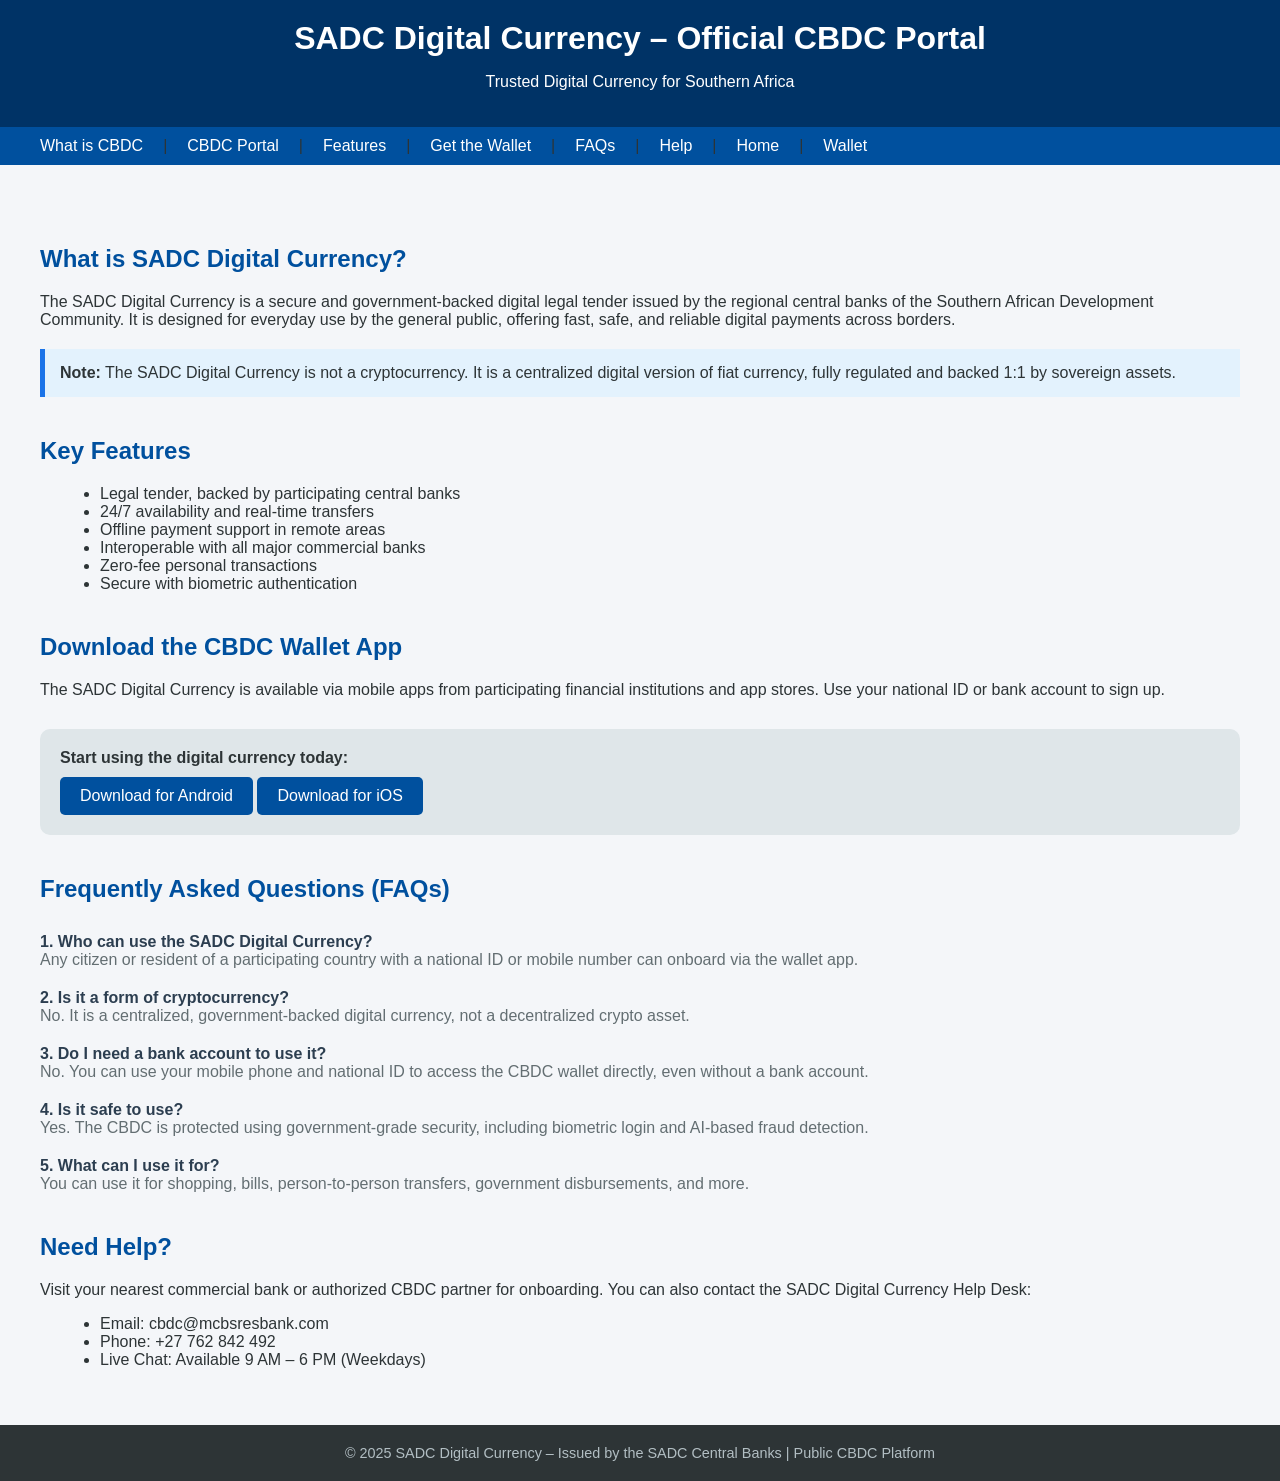
==== home.html @ 8e4dda39 "home.html" ====
<!DOCTYPE html>
<html lang="en">
<head>
  <meta charset="UTF-8" />
  <meta name="viewport" content="width=device-width, initial-scale=1.0"/>
  <title>SADC Digital Currency – Official CBDC Portal</title>
  <style>
    body {
      font-family: 'Segoe UI', sans-serif;
      margin: 0;
      padding: 0;
      background-color: #f4f6f9;
      color: #2d3436;
    }
    header {
      background-color: #003366;
      color: white;
      padding: 20px 40px;
      text-align: center;
    }
    header h1 {
      margin: 0;
    }
    nav {
      background-color: #00509e;
      padding: 10px 40px;
      display: flex;
      gap: 20px;
    }
    nav a {
      color: white;
      text-decoration: none;
      font-weight: 500;
    }
    .container {
      max-width: 1200px;
      margin: 0 auto;
      padding: 40px;
    }
    h2 {
      color: #00509e;
      margin-top: 40px;
    }
    ul {
      margin-left: 20px;
    }
    .faq-section {
      margin-top: 30px;
    }
    .faq-question {
      font-weight: bold;
      color: #2c3e50;
      margin-top: 20px;
    }
    .faq-answer {
      color: #636e72;
      margin-bottom: 10px;
    }
    .cta {
      background-color: #dfe6e9;
      padding: 20px;
      border-radius: 10px;
      margin-top: 30px;
    }
    .cta a {
      display: inline-block;
      background-color: #00509e;
      color: white;
      padding: 10px 20px;
      text-decoration: none;
      border-radius: 5px;
      margin-top: 10px;
    }
    footer {
      background-color: #2d3436;
      color: #b2bec3;
      padding: 20px;
      text-align: center;
      font-size: 0.9em;
    }
    .highlight {
      background: #e3f2fd;
      border-left: 5px solid #1a73e8;
      padding: 15px;
      margin: 20px 0;
    }
  </style>
</head>
<body>

<header>
  <h1>SADC Digital Currency – Official CBDC Portal</h1>
  <p>Trusted Digital Currency for Southern Africa</p>
</header>

<nav>
  <a href="#what">What is CBDC</a>|
  <a href="index.html">CBDC Portal</a>|
  <a href="#features">Features</a>|
  <a href="#wallet">Get the Wallet</a>|
  <a href="#faq">FAQs</a>|
  <a href="#help">Help</a> |
  <a href="home.html">Home</a> |
  <a href="nationaltreasurytransactions.html">Wallet</a>
</nav>

<div class="container">

  <section id="what">
    <h2>What is SADC Digital Currency?</h2>
    <p>The SADC Digital Currency is a secure and government-backed digital legal tender issued by the regional central banks of the Southern African Development Community. It is designed for everyday use by the general public, offering fast, safe, and reliable digital payments across borders.</p>

    <div class="highlight">
      <strong>Note:</strong> The SADC Digital Currency is not a cryptocurrency. It is a centralized digital version of fiat currency, fully regulated and backed 1:1 by sovereign assets.
    </div>
  </section>

  <section id="features">
    <h2>Key Features</h2>
    <ul>
      <li>Legal tender, backed by participating central banks</li>
      <li>24/7 availability and real-time transfers</li>
      <li>Offline payment support in remote areas</li>
      <li>Interoperable with all major commercial banks</li>
      <li>Zero-fee personal transactions</li>
      <li>Secure with biometric authentication</li>
    </ul>
  </section>

  <section id="wallet">
    <h2>Download the CBDC Wallet App</h2>
    <p>The SADC Digital Currency is available via mobile apps from participating financial institutions and app stores. Use your national ID or bank account to sign up.</p>
    <div class="cta">
      <strong>Start using the digital currency today:</strong><br/>
      <a href="#">Download for Android</a>
      <a href="#">Download for iOS</a>
    </div>
  </section>

  <section id="faq">
    <h2>Frequently Asked Questions (FAQs)</h2>
    <div class="faq-section">
      <div class="faq-question">1. Who can use the SADC Digital Currency?</div>
      <div class="faq-answer">Any citizen or resident of a participating country with a national ID or mobile number can onboard via the wallet app.</div>

      <div class="faq-question">2. Is it a form of cryptocurrency?</div>
      <div class="faq-answer">No. It is a centralized, government-backed digital currency, not a decentralized crypto asset.</div>

      <div class="faq-question">3. Do I need a bank account to use it?</div>
      <div class="faq-answer">No. You can use your mobile phone and national ID to access the CBDC wallet directly, even without a bank account.</div>

      <div class="faq-question">4. Is it safe to use?</div>
      <div class="faq-answer">Yes. The CBDC is protected using government-grade security, including biometric login and AI-based fraud detection.</div>

      <div class="faq-question">5. What can I use it for?</div>
      <div class="faq-answer">You can use it for shopping, bills, person-to-person transfers, government disbursements, and more.</div>
    </div>
  </section>

  <section id="help">
    <h2>Need Help?</h2>
    <p>Visit your nearest commercial bank or authorized CBDC partner for onboarding. You can also contact the SADC Digital Currency Help Desk:</p>
    <ul>
      <li>Email: cbdc@mcbsresbank.com</li>

      <li>Phone: +27 762 842 492</li>

      <li>Live Chat: Available 9 AM – 6 PM (Weekdays)</li>
    </ul>
  </section>

</div>

<footer>
  &copy; 2025 SADC Digital Currency – Issued by the SADC Central Banks | Public CBDC Platform
</footer>

</body>
</html>
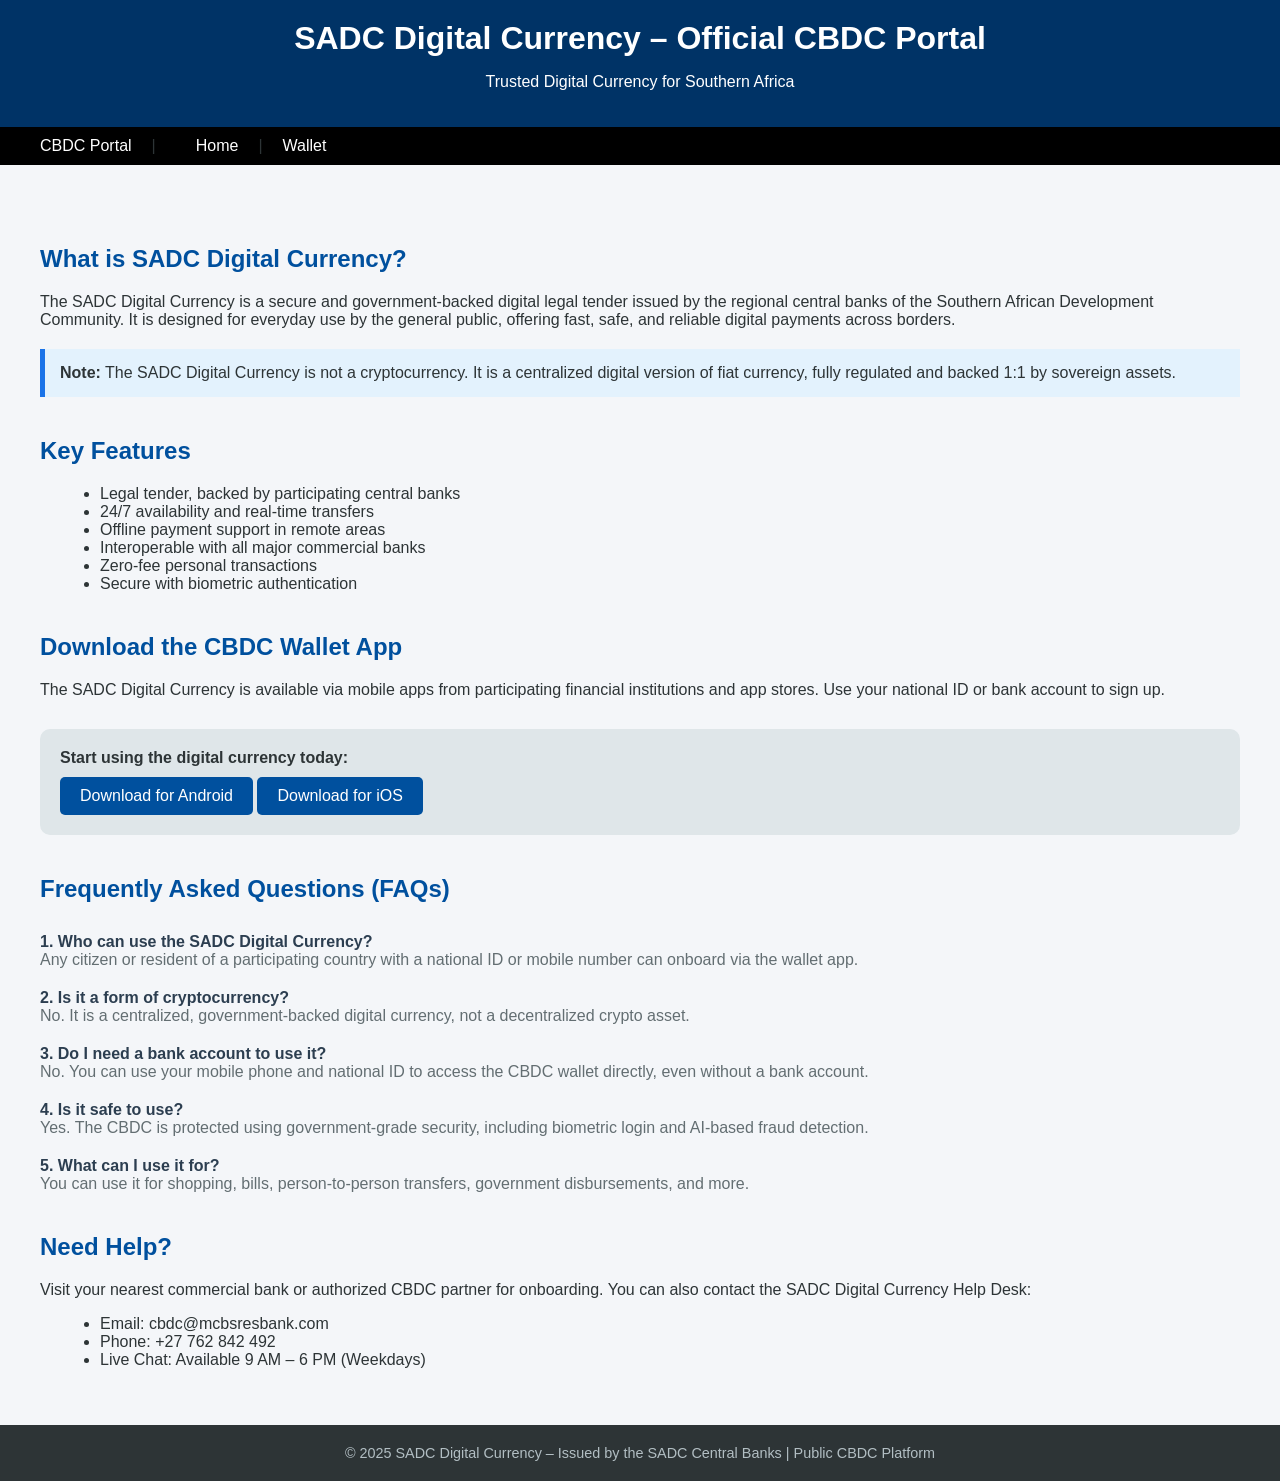
==== commit d376259a: "home.html" ====
--- a/home.html
+++ b/home.html
@@ -92,17 +92,25 @@
   <h1>SADC Digital Currency – Official CBDC Portal</h1>
   <p>Trusted Digital Currency for Southern Africa</p>
 </header>
-
-<nav>
-  <a href="#what">What is CBDC</a>|
-  <a href="index.html">CBDC Portal</a>|
-  <a href="#features">Features</a>|
-  <a href="#wallet">Get the Wallet</a>|
-  <a href="#faq">FAQs</a>|
-  <a href="#help">Help</a> |
-  <a href="home.html">Home</a> |
-  <a href="nationaltreasurytransactions.html">Wallet</a>
-</nav>
+<head>
+  <style>
+    nav a {
+      color: white;
+      text-decoration: none; /* Optional: Removes underline */
+    }
+    nav {
+      background-color: black; /* Optional: Add background color for contrast */
+    }
+  </style>
+</head>
+<body>
+  <nav>
+    <a href="index.html">CBDC Portal</a> |
+    <a href="#wallet">
+    <a href="home.html">Home</a> |
+    <a href="nationaltreasurytransactions.html">Wallet</a>
+  </nav>
+</body>
 
 <div class="container">
 
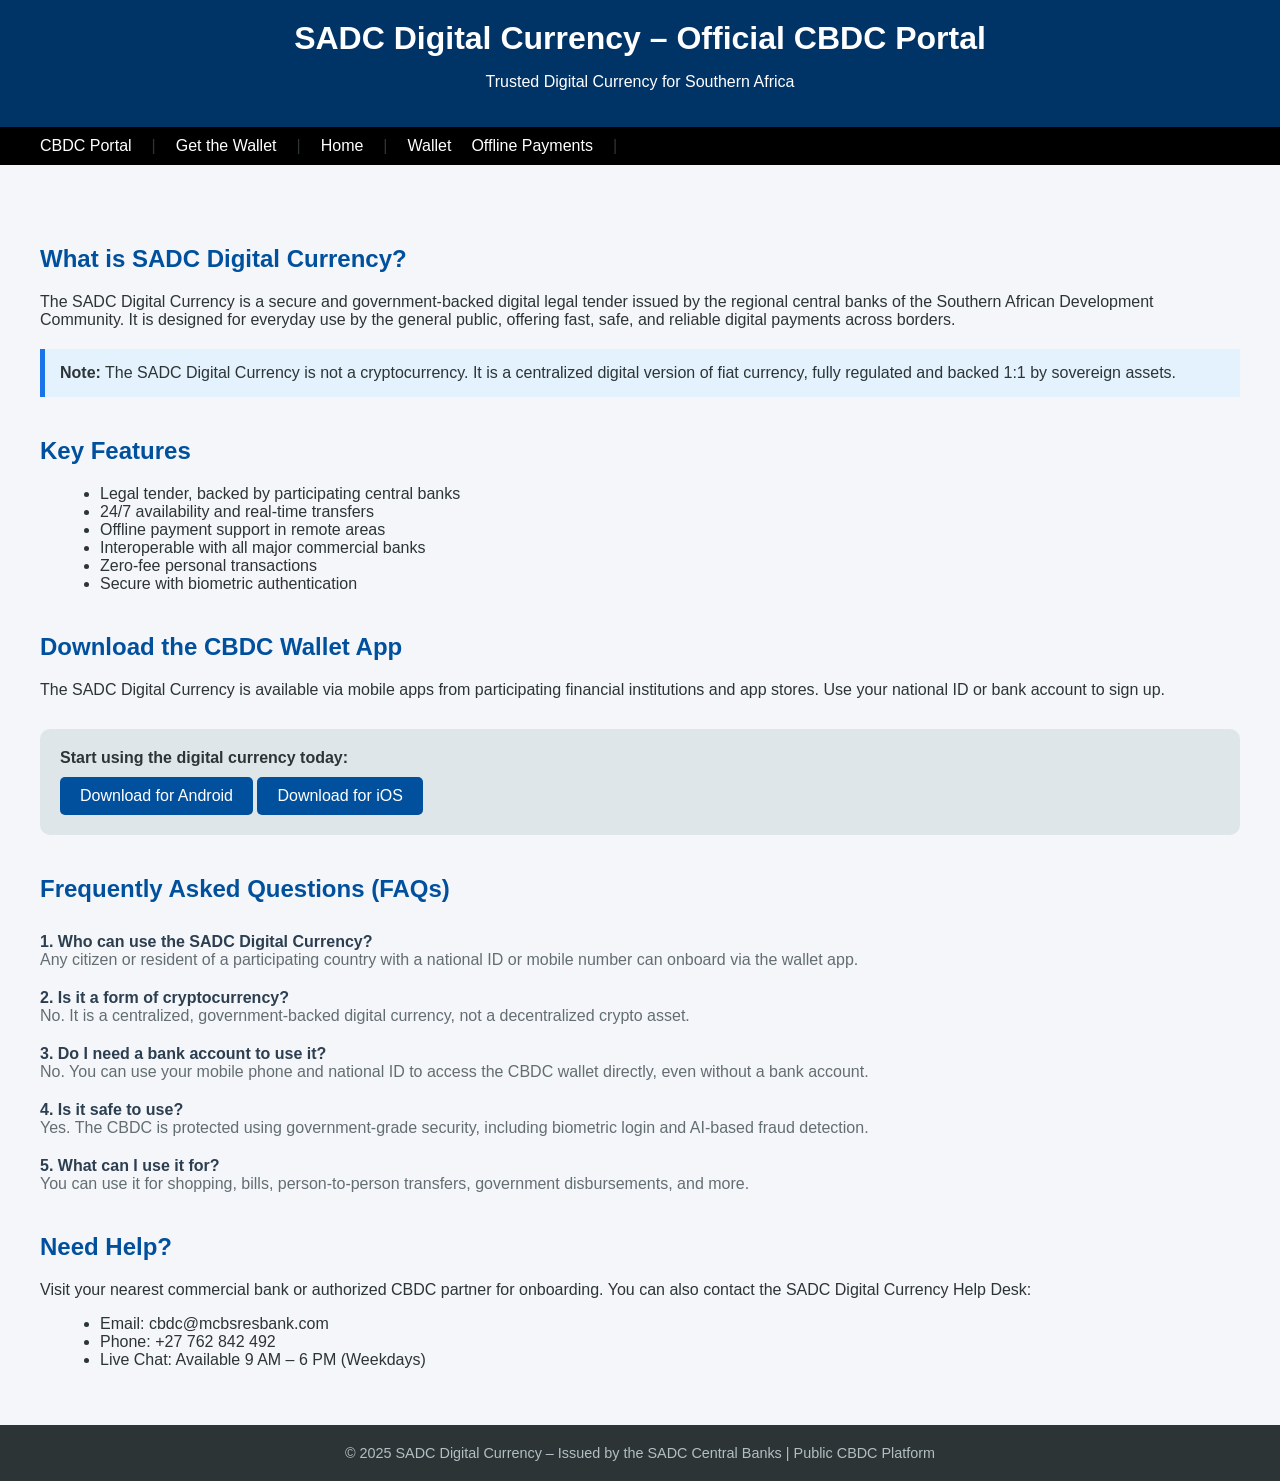
==== commit 6954f678: "home.html" ====
--- a/home.html
+++ b/home.html
@@ -104,11 +104,13 @@
   </style>
 </head>
 <body>
+ 
   <nav>
     <a href="index.html">CBDC Portal</a> |
-    <a href="#wallet">
+    <a href="#wallet">Get the Wallet</a> |
     <a href="home.html">Home</a> |
     <a href="nationaltreasurytransactions.html">Wallet</a>
+    <a href="p2p.html">Offline Payments</a> |
   </nav>
 </body>
 
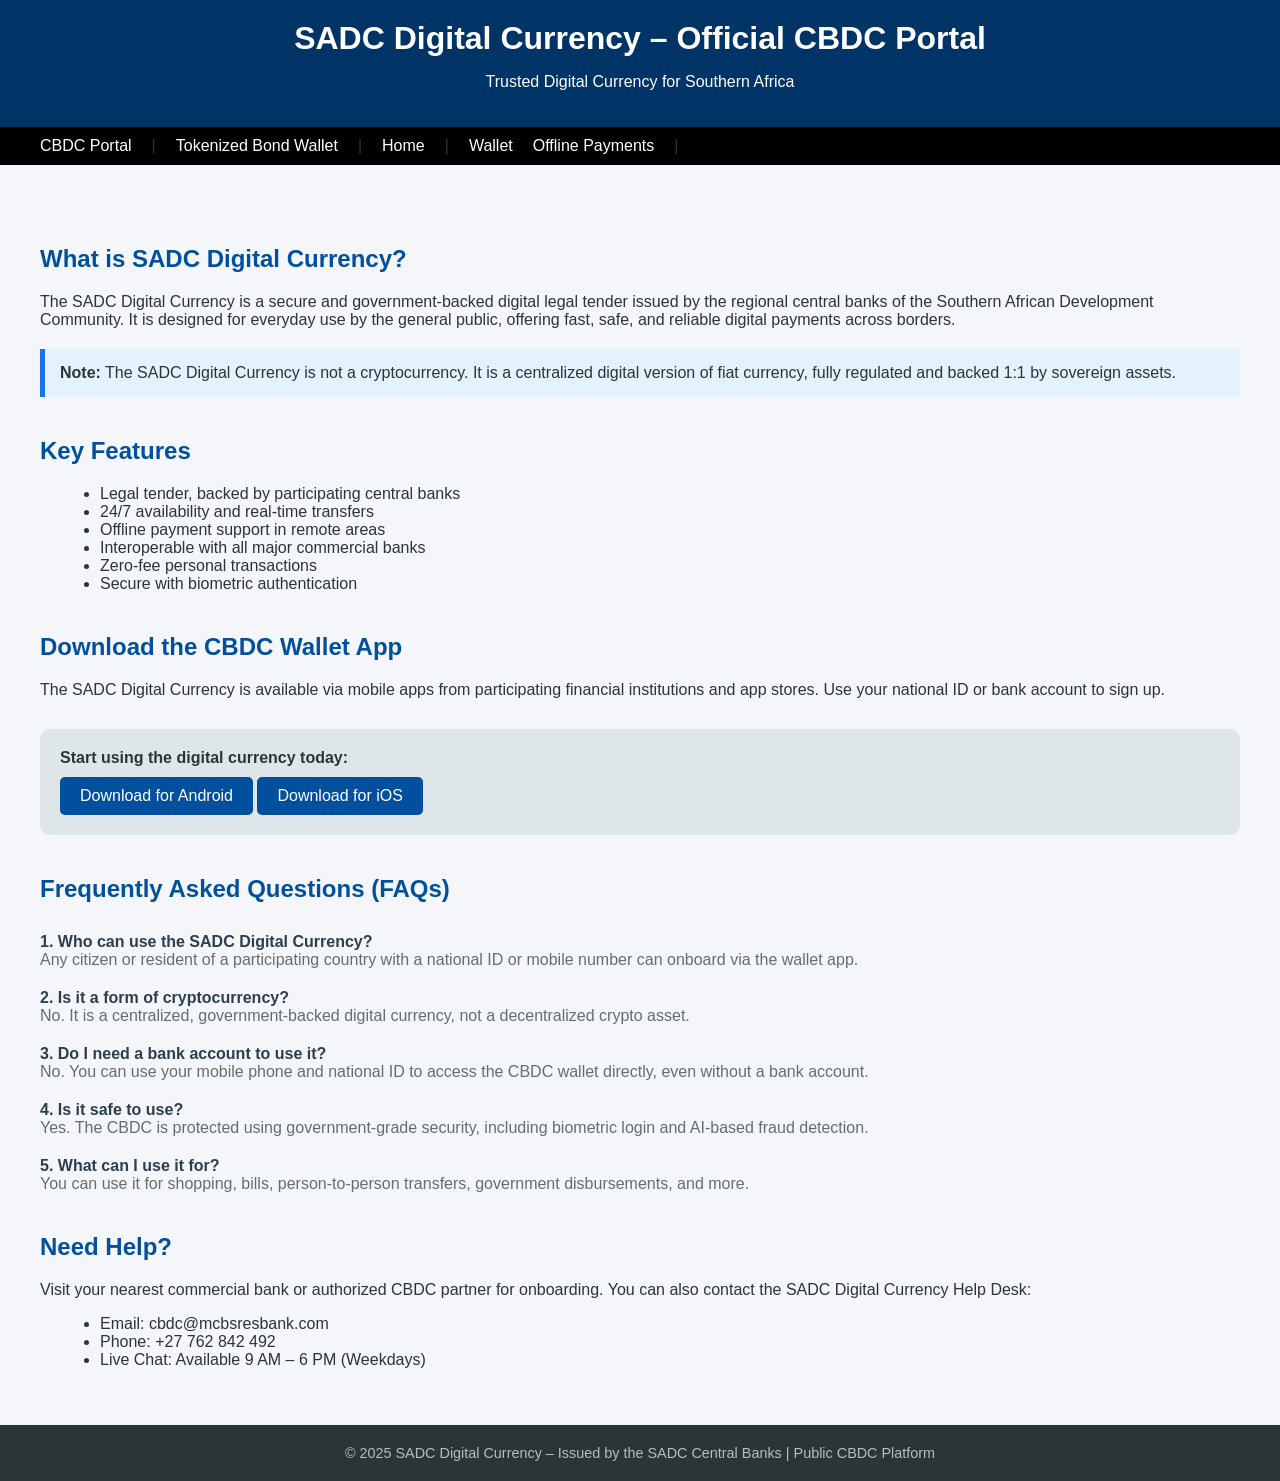
==== commit 8330982d: "home.html" ====
--- a/home.html
+++ b/home.html
@@ -107,7 +107,7 @@
  
   <nav>
     <a href="index.html">CBDC Portal</a> |
-    <a href="#wallet">Get the Wallet</a> |
+    <a href="#tokenizedbond.html">Tokenized Bond Wallet</a> |
     <a href="home.html">Home</a> |
     <a href="nationaltreasurytransactions.html">Wallet</a>
     <a href="p2p.html">Offline Payments</a> |
